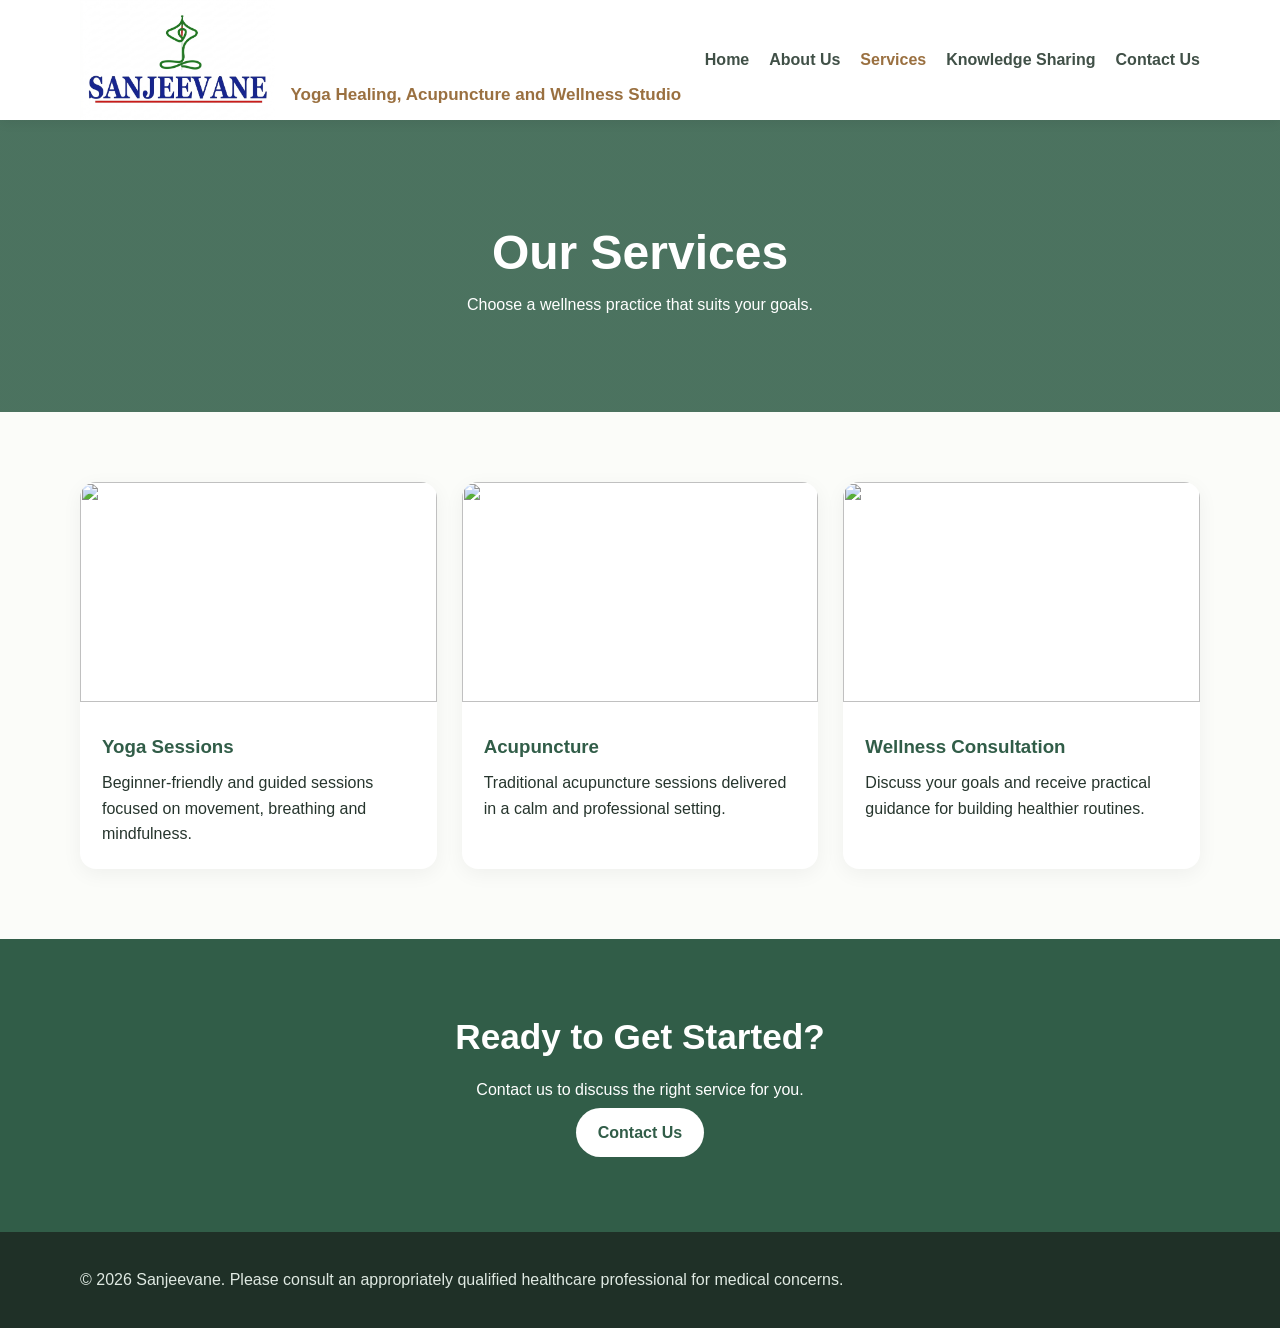
==== services.html @ af6a178e "Add files via upload" ====
<!doctype html><html lang="en">
<head><meta charset="utf-8"><meta name="viewport" content="width=device-width,initial-scale=1">
<title>Services | Serenity Wellness</title><link rel="stylesheet" href="style.css"></head>
<body>
<header><div class="container nav">
<a class="logo" href="index.html" style="display: inline-flex; align-items: flex-end; gap: 15px;">
         <img src="images/logo.jpg" alt="SANJEEVANE Yoga Healing and Acupuncture Studio" style="height: 120px; width: auto; display: block;">   
	<!--<img src="images/logo.jpg" alt="SANJEEVANE Yoga Healing and Acupuncture Studio" style="height: 120px; width: auto; display: block;">-->
            
            <!-- Removed the color and line-height overrides, added a slight padding-bottom to sit exactly on the line -->
            <span style="font-size: 17px; font-weight: bold; padding-bottom: 12px;">
                Yoga Healing, Acupuncture and Wellness Studio
</span>
</a><nav><a href="index.html">Home</a><a href="about.html">About Us</a><a class="active" href="services.html">Services</a><a href="knowledge.html">Knowledge Sharing</a><a href="contact.html">Contact Us</a></nav></div></header>
<section class="page-hero"><h1>Our Services</h1><p>Choose a wellness practice that suits your goals.</p></section>
<section class="section"><div class="container grid">
<div class="card"><img src="images/yoga2.JPG ?auto=format&fit=crop&w=900&q=85"><div class="card-body"><h3>Yoga Sessions</h3><p>Beginner-friendly and guided sessions focused on movement, breathing and mindfulness.</p></div></div>
<div class="card"><img src="images/acupuncture2.JPG?auto=format&fit=crop&w=900&q=85"><div class="card-body"><h3>Acupuncture</h3><p>Traditional acupuncture sessions delivered in a calm and professional setting.</p></div></div>
<div class="card"><img src="images/counselling.PNG?auto=format&fit=crop&w=900&q=85"><div class="card-body"><h3>Wellness Consultation</h3><p>Discuss your goals and receive practical guidance for building healthier routines.</p></div></div>
</div></section>
<section class="section cta"><div class="container"><h2>Ready to Get Started?</h2><p>Contact us to discuss the right service for you.</p><a class="btn alt" href="contact.html">Contact Us</a></div></section>
<footer><div class="container"><p>© 2026 Sanjeevane. Please consult an appropriately qualified healthcare professional for medical concerns.</p></div></footer></body></html>
---- style.css ----
*{box-sizing:border-box;margin:0;padding:0}
body{font-family:Arial,Helvetica,sans-serif;line-height:1.6;color:#26352d;background:#fbfcf9}
a{text-decoration:none;color:inherit}
.container{width:min(1120px,92%);margin:auto}
header{background:#fff;position:sticky;top:0;z-index:10;box-shadow:0 2px 12px #00000012}
.logo img {
    height: 120px;
    width: auto;
    display: block;
}
.logo span {
    font-size: 17px;
    font-weight: bold;
    padding-bottom: 12px;
}
.nav{min-height:72px;display:flex;align-items:center;justify-content:space-between;gap:20px}
.logo{font-size:1.35rem;font-weight:700;color:#315d48}
.logo span{color:#9a7040}
nav{display:flex;gap:20px;flex-wrap:wrap}
nav a{font-weight:600;color:#405047}
nav a:hover,nav a.active{color:#9a7040}
.hero{min-height:560px;display:grid;place-items:center;background:linear-gradient(#173c2a99,#173c2a99),url('https://images.unsplash.com/photo-1506126613408-eca07ce68773?auto=format&fit=crop&w=1800&q=85') center/cover;color:white;text-align:center}
.hero-content{max-width:800px;padding:60px 20px}
.hero h1{font-size:clamp(2.3rem,6vw,4.5rem);line-height:1.05;margin-bottom:20px}
.hero p{font-size:1.15rem;margin-bottom:30px}
.btn{display:inline-block;padding:12px 22px;border-radius:28px;background:#c39762;color:#fff;font-weight:700;margin:5px}
.btn.alt{background:#fff;color:#315d48}
.section{padding:70px 0}
.section h2{text-align:center;font-size:2.2rem;color:#315d48;margin-bottom:12px}
.lead{text-align:center;max-width:760px;margin:0 auto 35px;color:#59675f}
.grid{display:grid;grid-template-columns:repeat(3,1fr);gap:25px}
.card{background:white;border-radius:16px;overflow:hidden;box-shadow:0 5px 20px #0000000d}
.card img{width:100%;height:220px;object-fit:cover}
.card-body{padding:22px}
.card h3{color:#315d48;margin-bottom:8px}
.two-col{display:grid;grid-template-columns:1fr 1fr;gap:40px;align-items:center}
.two-col img{width:100%;border-radius:18px;max-height:450px;object-fit:cover}
.checks{margin-top:20px;padding-left:20px}.checks li{margin:9px 0}
.testimonial{background:#eef3ee}
.quote{background:white;padding:28px;border-radius:16px;box-shadow:0 5px 20px #0000000d}
.quote p{font-style:italic;margin-bottom:12px}
.cta{background:#315d48;color:#fff;text-align:center}
.cta h2{color:#fff}
.form{max-width:700px;margin:auto;background:white;padding:28px;border-radius:18px;box-shadow:0 5px 20px #0000000d}
.form input,.form textarea{width:100%;padding:13px;margin:8px 0 16px;border:1px solid #d8dfda;border-radius:8px;font:inherit}
.form textarea{min-height:150px}
footer{background:#1f3027;color:#dfe9e2;padding:35px 0}
.footer-grid{display:grid;grid-template-columns:2fr 1fr 1fr;gap:30px}
footer h3{color:#fff;margin-bottom:10px}footer a{display:block;margin:7px 0;color:#dfe9e2}
.page-hero{padding:95px 0;background:linear-gradient(#315d48dd,#315d48dd),url('https://images.unsplash.com/photo-1545205597-3d9d02c29597?auto=format&fit=crop&w=1800&q=85') center/cover;color:#fff;text-align:center}
.page-hero h1{font-size:3rem}
.small-note{text-align:center;color:#69766e;font-size:.9rem;margin-top:18px}
@media(max-width:800px){.grid,.two-col,.footer-grid{grid-template-columns:1fr}.nav{flex-direction:column;padding:15px 0}nav{justify-content:center}.hero{min-height:500px}}
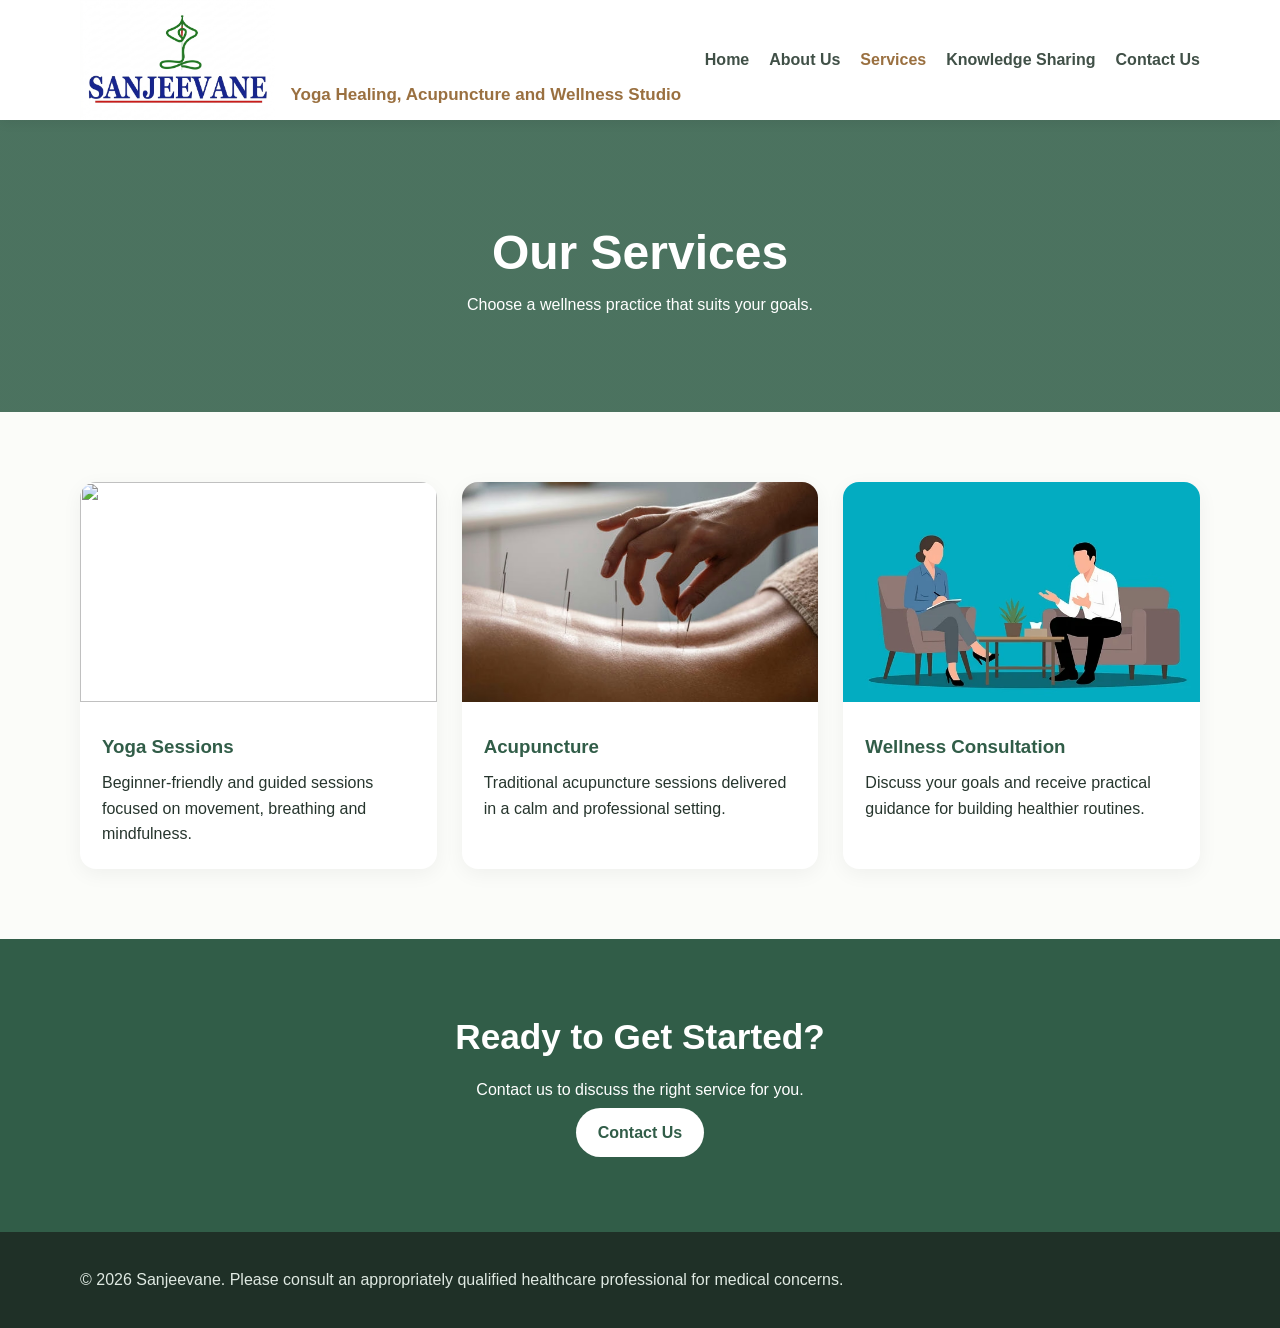
==== commit a68c0b6c: "Update services.html" ====
--- a/services.html
+++ b/services.html
@@ -14,9 +14,9 @@
 </a><nav><a href="index.html">Home</a><a href="about.html">About Us</a><a class="active" href="services.html">Services</a><a href="knowledge.html">Knowledge Sharing</a><a href="contact.html">Contact Us</a></nav></div></header>
 <section class="page-hero"><h1>Our Services</h1><p>Choose a wellness practice that suits your goals.</p></section>
 <section class="section"><div class="container grid">
-<div class="card"><img src="images/yoga2.JPG ?auto=format&fit=crop&w=900&q=85"><div class="card-body"><h3>Yoga Sessions</h3><p>Beginner-friendly and guided sessions focused on movement, breathing and mindfulness.</p></div></div>
-<div class="card"><img src="images/acupuncture2.JPG?auto=format&fit=crop&w=900&q=85"><div class="card-body"><h3>Acupuncture</h3><p>Traditional acupuncture sessions delivered in a calm and professional setting.</p></div></div>
-<div class="card"><img src="images/counselling.PNG?auto=format&fit=crop&w=900&q=85"><div class="card-body"><h3>Wellness Consultation</h3><p>Discuss your goals and receive practical guidance for building healthier routines.</p></div></div>
+<div class="card"><img src="images/yoga.avif ?auto=format&fit=crop&w=900&q=85"><div class="card-body"><h3>Yoga Sessions</h3><p>Beginner-friendly and guided sessions focused on movement, breathing and mindfulness.</p></div></div>
+<div class="card"><img src="images/acupuncture2.avif?auto=format&fit=crop&w=900&q=85"><div class="card-body"><h3>Acupuncture</h3><p>Traditional acupuncture sessions delivered in a calm and professional setting.</p></div></div>
+<div class="card"><img src="images/counselling.avif?auto=format&fit=crop&w=900&q=85"><div class="card-body"><h3>Wellness Consultation</h3><p>Discuss your goals and receive practical guidance for building healthier routines.</p></div></div>
 </div></section>
 <section class="section cta"><div class="container"><h2>Ready to Get Started?</h2><p>Contact us to discuss the right service for you.</p><a class="btn alt" href="contact.html">Contact Us</a></div></section>
-<footer><div class="container"><p>© 2026 Sanjeevane. Please consult an appropriately qualified healthcare professional for medical concerns.</p></div></footer></body></html>+<footer><div class="container"><p>© 2026 Sanjeevane. Please consult an appropriately qualified healthcare professional for medical concerns.</p></div></footer></body></html>
